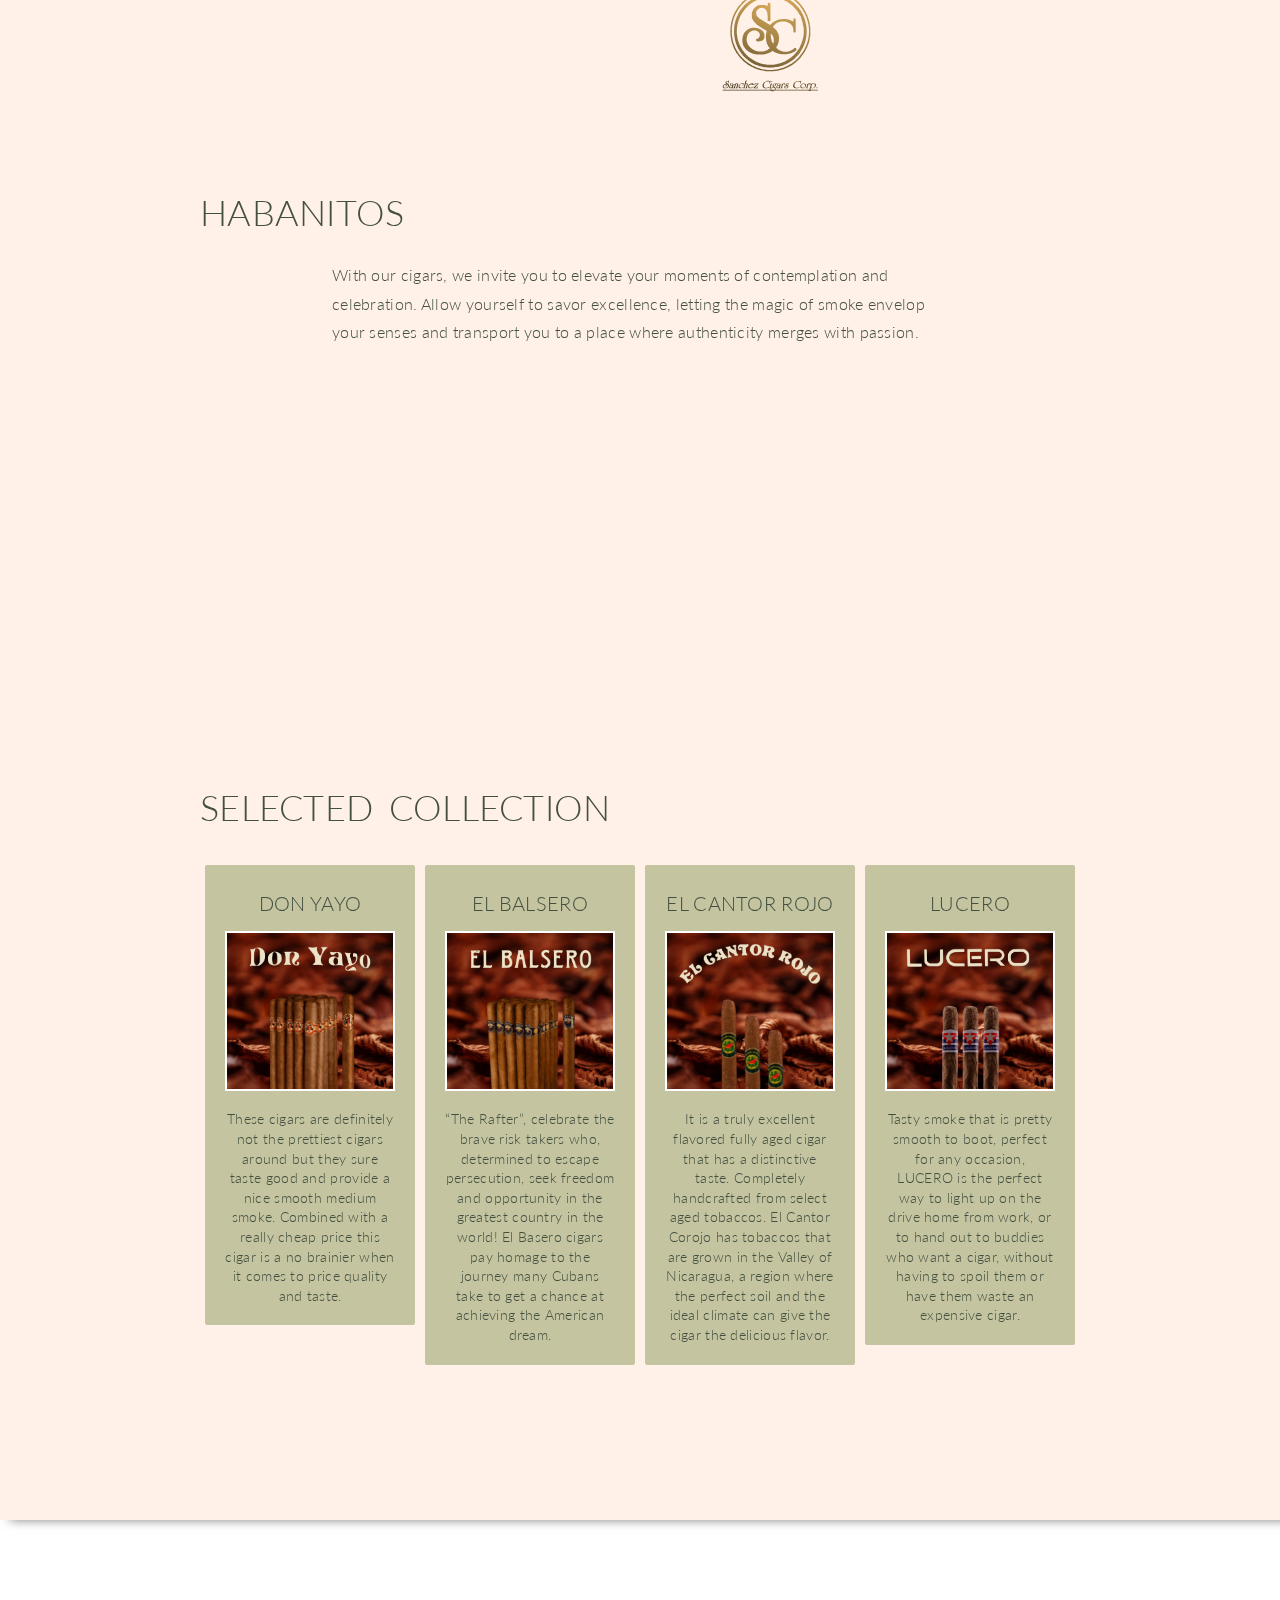
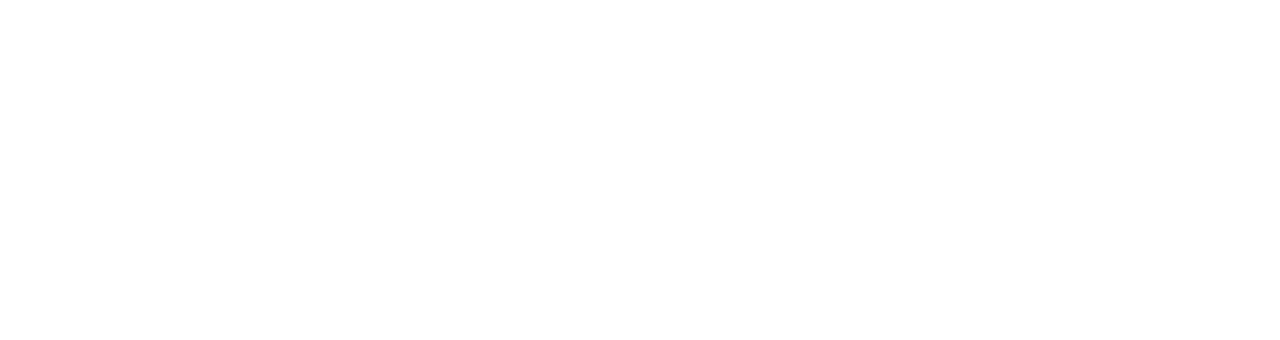
==== aurora.html @ fad54c17 "Add files via upload" ====
<!DOCTYPE html>
<html lang="en">
    <head>
        <meta charset="UTF-8">
        <meta name="viewport" content="width=device-width, initial-scale=1.0">
        
        <link href="https://fonts.googleapis.com/css?family=Lato:200,300,400" rel="stylesheet">
        <link href="https://fonts.googleapis.com/css?family=Rochester" rel="stylesheet">
        <link rel="stylesheet" href="css/style.css">
        <link rel="shortcut icon" type="image/png" href="img/favicon.png">

<script src="https://static.elfsight.com/platform/platform.js" data-use-service-core defer></script>
<div class="elfsight-app-cb1bca59-0f98-4369-8e47-1bbb3153b43e"></div>


        <!-- Google tag (gtag.js) -->
<script async src="https://www.googletagmanager.com/gtag/js?id=G-TRCT5LQER0"></script>
<script>
  window.dataLayer = window.dataLayer || [];
  function gtag(){dataLayer.push(arguments);}
  gtag('js', new Date());

  gtag('config', 'G-TRCT5LQER0');
</script>








<style>

 .svg-image {
    width: 40px;
    height: 40px;
    fill: red; /* Cambiar el color de relleno */
  }

  

.closeButton {
  position: absolute;
  top: 20px;
  right: -20px;
  background-color: #fff;
  border: none;
  padding: 10px 20px;
  cursor: pointer;
}
  
  
  
  
  
  
  
  
  







  .container2.show-popup .product {
    opacity: 0;
    pointer-events: none;
  }

  .container2.show-popup .product__overlay {
    opacity: 1;
    pointer-events: auto;
  }
  
  
    .container2.show-popup {
    display: flex;
    
  }
  
  
  .container2 {
  
  max-width: 1250px;
  border-radius: 6px;
  overflow-x: auto;
  overflow-y: hidden;
  max-height: 960px;
  height: 90vh;
  width: 100%;

  display: none;
  position: fixed;
  top: 50%;
  left: 50%;
  transform: translate(-50%, -50%);
  background: white;
  padding: 20px;
  z-index: 9999;
  transition: opacity 0.3s ease-in-out;
  
  scroll-behavior: smooth;
  background-color: #f6f5f7;
  box-shadow: 0 20px 70px rgba(0, 0, 0, 0.4);
}

.container2.visible {
  display: block;
}










@media (max-width: 980px) {
  .container {
    max-height: none;
    border-radius: 0;
    height: 100%;
  }
}

.nav {
  width: 100px;
  height: 100%;
  background-color: #08090a;
  padding: 28px;
  display: flex;
  flex-direction: column;
  align-items: center;
  justify-content: space-between;
  color: #fff;
  position: relative;
  z-index: 1;
  flex-shrink: 0;
}
@media (max-width: 768px) {
  .nav {
    width: 60px;
  }
}
.nav__text {
  -ms-writing-mode: tb-rl;
      writing-mode: vertical-rl;
  transform: rotate(-180deg);
}
@media (max-width: 800px) {
  .nav__text {
    display: none;
  }
}
.nav__shop {
  width: 24px;
}
.nav__cart {
  position: relative;
  display: flex;
  align-items: center;
  justify-content: center;
  flex-direction: column;
}
.nav__cart span {
  background-color: var(--main-color);
  border: 2px solid #08090a;
  height: 20px;
  display: flex;
  font-weight: 500;
  align-items: center;
  justify-content: center;
  border-radius: 50%;
  font-size: 12px;
  width: 20px;
  color: #fff;
  line-height: 1;
  right: -6px;
  top: -8px;
  position: absolute;
}

.logo {
  color: var(--main-color);
  width: 32px;
}




.cover2 {
  background-image: url("https://cdn.glitch.global/c536c49d-7661-4fd9-81b8-918d12539028/g619.png");
  width: 500px;
  display: flex;
  justify-content: center;
  font-size: 48px;
  color: #fff;
  background-repeat: no-repeat;
  background-size: cover;
  align-items: center;
  background-position: center;
  text-align: center;
  font-weight: 500;
  flex-shrink: 0;
}

@media (max-width: 980px) {
  .cover2 {
    width: 100%;
    max-width: 500px; /* Limit the maximum width of the cover */
  }
}








.product {
  display: flex;
  flex-direction: column;
  align-items: center;
  padding: 36px;
  background-color: #fff;
  width: 310px;
  overflow-y: auto;
  scroll-behavior: smooth;
  transition: 0.6s;
  flex-shrink: 0;
}
.product + .product {
  margin-left: 6px;
}
.product__img {
  width: 100%;
  -o-object-fit: contain;
     object-fit: contain;
  margin: 40px 0;
  max-width: 500px;
  transition: 0.3s;
}
.product__title {
  max-width: 12ch;
  text-align: center;
  font-size: 20px;
  font-weight: 500;
  margin: 20px 0;
  transition: 0.6s;
}
.product__brand {
  font-size: 14px;
  letter-spacing: 1px;
  transition: 0.6s;
}
.product__price {
  margin-bottom: 30px;
  transition: 0.6s;
}
.product__subtitle {
  color: #414041;
  line-height: 1.5em;
  font-size: 14px;
  margin-bottom: 20px;
}
.product__subtitle--expanded {
  display: none;
}
.product__detail {
  margin-top: auto;
  font-weight: 500;
  font-size: 14px;
  letter-spacing: 1px;
}
.product__detail-img {
  display: none;
}
.product__buttons {
  align-items: center;
  display: none;
  min-width: 80%;
  margin-bottom: 36px;
}
@media (max-width: 1010px) {
  .product__buttons {
    flex-direction: column;
    justify-content: center;
  }
}
.product__options {
  display: flex;
  align-items: center;
}
.product__option {
  background-color: transparent;
  border: 1px solid var(--border-color);
  padding: 12px 20px;
  font-size: 14px;
  font-weight: 500;
  letter-spacing: 1px;
  font-family: var(--font);
  margin-right: -1px;
}
@media (max-width: 650px) {
  .product__option {
    padding: 8px 16px;
  }
}
.product__option:first-child {
  border-radius: 4px 0 0 4px;
}
.product__option:last-child {
  border-radius: 0 4px 4px 0;
}
.product__option--active {
  background-color: var(--border-color);
  color: #fff;
  border-color: var(--border-color);
}
.product__option.product__add {
  background-color: var(--main-color);
  color: #fff;
  margin-left: 16px;
  flex-grow: 1;
  border-radius: 4px;
  border-color: var(--main-color);
}
@media (max-width: 1010px) {
  .product__option.product__add {
    margin-left: 0;
    margin-top: 16px;
  }
}

.product--active {
  width: 70%;
  padding-left: 70px;
  padding-right: 70px;
  overflow-y: auto;
  padding-bottom: 0;
}
@media (max-width: 650px) {
  .product--active {
    width: 100%;
    padding-left: 30px;
    padding-right: 30px;
  }
}
.product--active .product__title {
  font-size: 44px;
  max-width: none;
}
@media (max-width: 650px) {
  .product--active .product__title {
    font-size: 28px;
  }
}
.product--active .product__detail {
  display: none;
}
.product--active .product__price {
  font-size: 24px;
}
.product--active .product__brand {
  font-size: 16px;
}
.product--active .product__subtitle {
  display: none;
}
.product--active .product__detail-img {
  display: block;
  margin-top: 20px;
  margin: 20px -70px 0;
  max-width: none;
  width: calc(100% + 140px);
}
@media (max-width: 650px) {
  .product--active .product__detail-img {
    width: calc(100% + 60px);
  }
}
.product--active .product__subtitle--expanded {
  display: block;
  -webkit-animation-name: transform;
          animation-name: transform;
  -webkit-animation-duration: 0.6s;
          animation-duration: 0.6s;
  -webkit-animation-delay: var(--delay);
          animation-delay: var(--delay);
  -webkit-animation-fill-mode: both;
          animation-fill-mode: both;
}
.product--active .product__buttons {
  display: flex;
  -webkit-animation-name: transform;
          animation-name: transform;
  -webkit-animation-duration: 0.6s;
          animation-duration: 0.6s;
  -webkit-animation-delay: var(--delay);
          animation-delay: var(--delay);
  -webkit-animation-fill-mode: both;
          animation-fill-mode: both;
}
.product--active .product__table,
.product--active .product__grid,
.product--active .product__close {
  display: flex;
}

.product__table {
  background-color: #08090a;
  color: #fff;
  margin: 0 -70px;
  padding: 70px 100px;
  width: calc(100% + 140px);
  flex-direction: column;
  display: none;
}
@media (max-width: 650px) {
  .product__table {
    width: calc(100% + 60px);
    padding: 50px 30px;
  }
}
.product__table-title {
  font-weight: 600;
  letter-spacing: 1px;
  font-size: 20px;
  margin-bottom: 30px;
}
.product__table-row {
  display: flex;
  padding-top: 12px;
  margin-top: 12px;
  border-top: 1px solid rgba(255, 255, 255, 0.1);
}
@media (max-width: 650px) {
  .product__table-row {
    flex-direction: column;
  }
}
.product__table-cell {
  line-height: 1.5;
  font-size: 14px;
}
.product__table-cell:first-child {
  flex-shrink: 0;
  font-weight: 500;
  letter-spacing: 1px;
  width: 260px;
  color: rgba(255, 255, 255, 0.7);
}
@media (max-width: 650px) {
  .product__table-cell:first-child {
    width: auto;
    margin-bottom: 2px;
  }
}
.product__table .product__option {
  border-color: #323132;
  border-radius: 4px;
  text-align: center;
  margin-top: 30px;
  background-color: #323132;
}

@-webkit-keyframes transform {
  0% {
    opacity: 0;
    transform: translatey(100px);
  }
  100% {
    opacity: 1;
    transform: none;
  }
}

@keyframes transform {
  0% {
    opacity: 0;
    transform: translatey(100px);
  }
  100% {
    opacity: 1;
    transform: none;
  }
}
.product__grid {
  display: flex;
  margin: 0 -70px;
  width: calc(100% + 140px);
  flex-wrap: wrap;
  display: none;
}
@media (max-width: 650px) {
  .product__grid {
    width: calc(100% + 60px);
  }
}
.product__grid img {
  width: 33.333%;
  max-height: 320px;
  -o-object-fit: cover;
     object-fit: cover;
}
.product__grid img:nth-child(3) ~ img {
  width: 50%;
  max-height: none;
}

.product__close {
  position: sticky;
  display: none;
  z-index: 1;
  top: 0;
  margin-right: -40px;
  width: 36px;
  height: 36px;
  border-radius: 50%;
  margin-left: auto;
  color: transparent;
  flex-shrink: 0;
  overflow: hidden;
  background-image: url("data:image/svg+xml,%3Csvg xmlns='http://www.w3.org/2000/svg' viewBox='0 0 24 24' width='24' height='24' stroke='%23fff' stroke-width='2' fill='%23fff' stroke-linecap='round' stroke-linejoin='round' class='css-i6dzq1'%3E%3Cline x1='18' y1='6' x2='6' y2='18'%3E%3C/line%3E%3Cline x1='6' y1='6' x2='18' y2='18'%3E%3C/line%3E%3C/svg%3E");
  background-position: center;
  background-repeat: no-repeat;
  background-position: center;
  white-space: nowrap;
  border: 0;
  cursor: pointer;
  background-color: rgba(0, 0, 0, 0.5);
}
@media (max-width: 650px) {
  .product__close {
    margin-top: -26px;
    margin-right: 0;
  }
}

.product__overlay {
  width: 80%;
  display: none;
  overflow: hidden;
  height: 40px;
  background-color: red;
  flex-shrink: 0;
}

.container--detail .product:not(.product--active) {
  opacity: 0.3;
}
.container--detail .product:not(.product--active):hover {
  opacity: 0.7;
}

.container:not(.container--detail) .product:hover {
  box-shadow: 0 4px 0 0 var(--main-color) inset;
}

.container:not(.container--detail) .product:hover .product__img {
  transform: scale(1.07);
}






















#openPopup {
  background-color: transparent;
  border: none;
  color: #fff;
  text-decoration: underline;
  cursor: pointer;
}

#popupOverlay {
  position: fixed;
  top: 0;
  left: 0;
  width: 100%;
  height: 100%;
  background-color: rgba(0, 0, 0, 0.8);
  backdrop-filter: blur(10px);
  display: none;
  justify-content: center;
  align-items: center;
  z-index: 9999;
}

#popupContent {
  background-color: #fff;
  padding: 20px;
  border-radius: 10px;
  max-width: 90%;
  max-height: 90%;
  overflow-y: auto;
}

#popupText {
  text-align: justify;
}

#closePopup {
  margin-top: 10px;
}












.trwpwhatsappballon {
font-size: 14px;
border-radius: 12px; 
border: 1px solid #fff;
max-width: 250px;
}

.trwpwhatsapptitle {
background-color: #22c15e; 
color: white; 
padding: 14px; 
border-radius: 12px 12px 0px 0px;
text-align: center;
}

.trwpwhatsappmessage {
padding: 16px 12px;
background-color: white;
}

.trwpwhatsappinput {
background-color: white;
border-radius: 0px 0px 12px 12px;
}

.trwpwhatsappinput input {
width: 206px;
border-radius: 10px;
margin: 1px 1px 0px 10px;
padding:10px;
font-family: "Raleway", Arial, sans-serif;
font-weight: 300;
font-size: 13px;
background-color: #efefef;
border: 1px solid #d4d4d4;
}

.trwpwhatsappbutton {
background-color: #22c15e; 
border-radius: 20px; 
padding: 8px 15px; 
cursor: pointer; 
color: #fff;
max-width: 220px;
margin-top: 10px;
margin-bottom: 10px;
-webkit-touch-callout: none;
-webkit-user-select: none;
-khtml-user-select: none;
-moz-user-select: none;
-ms-user-select: none;
user-select: none;
}

.trwpwhatsappall {
position: fixed; 
z-index: 9999999999999999999; 
bottom: 0; 
right: 10px;
font-family: "Raleway", Arial, sans-serif;
font-weight: 300;
font-size: 15px;
}

.trwpwhatsappsendbutton {
  color: #22c15e;
  cursor:pointer;
}

button {border: none;}
button i {
float: right;
position: absolute;
z-index: 999999999999;
right: 23px;
top: 11;
bottom: 81px;
font-size: 18px !important;
}

.kapat {
position: absolute;
right: 8px;
top: 6px;
font-size: 13px;
border: 1px solid #fff;
border-radius: 99px;
padding: 2px 5px 2px 5px;
color: white;
font-size: 10px;
cursor: pointer;
}



</style>




        
        <title>Sanchez Cigar</title>
    </head>
    
    
    <body>
    

         
    
     
    
 


     
        <section class="content">
            
            
            
             
               
               
           

            <section class="section-about">
           <div class="header__textbox">
                    <h1> <img src="img/logo.svg">
                </div>
            </section>







            <section class="section-new">
                <div>
                    <h2 class="heading-secondary">HABANITOS</h2>
                    <p class="paragraph"> 
                        With our cigars, we invite you to elevate your moments of contemplation and celebration. Allow yourself to savor excellence, letting the magic of smoke envelop your senses and transport you to a place where authenticity merges with passion.
                    </p>
                </div>
                <div class="grid u-margin-top-medium">
                      
                    
                    
                 
                    
                    <div class="col-1-of-4 grid-item">
                        <figure class="grid-figure">
                            <img src="https://cdn.glitch.global/c536c49d-7661-4fd9-81b8-918d12539028/g6884.png" alt="Flutter Sleeve Solid Ruffle Dress">
                              
                              
                            <figcaption class="pricetag" onclick="showPopup2()">TOBACCO - <span class="price">HABANITOS</span></figcaption> 
                        </figure>
                    </div>    
                   
                  
                
                    


                    </div>
                    <div class="grid">
                        
                    </div>
                    
                </div>   
              
            </section>

            
           
            <section class="section-best">
                
            </section>
            
            <section class="section-collections">
                <h2 class="heading-secondary">Selected Collection</h2>
               
                <div class="grid u-margin-top-small">
                    <div class="col-1-of-4 card">
                        <div class="card__wrapper">
                            <h3 class="card__title">DON YAYO</h3>
                            <img src="img/collection/1.png" alt="Spring Collection">
                            <p class="card__description">These cigars are definitely not the prettiest cigars around but they sure taste good and provide a nice smooth medium smoke. Combined with a really cheap price this cigar is a no brainier when it comes to price quality and taste.</p>
                        </div>
                    </div>
                    <div class="col-1-of-4 card">
                        <div class="card__wrapper">
                            <h3 class="card__title">EL BALSERO</h3>
                            <img src="img/collection/2.png" alt="Summer Collection">
                            <p class="card__description">“The Rafter”, celebrate the brave risk takers who, determined to escape persecution, seek freedom and opportunity in the greatest country in the world! El Basero cigars pay homage to the journey many Cubans take to get a chance at achieving the American dream.</p>
                        </div>       
                    </div>    
                    <div class="col-1-of-4 card">
                        <div class="card__wrapper">
                            <h3 class="card__title">EL CANTOR ROJO</h3>
                            <img src="img/collection/3.png" alt="Fall Collection">
                            <p class="card__description">It is a truly excellent flavored fully aged cigar that has a distinctive taste. Completely handcrafted from select aged tobaccos. El Cantor Corojo has tobaccos that are grown in the Valley of Nicaragua, a region where the perfect soil and the ideal climate can give the cigar the delicious flavor.</p>
                        </div>     
                    </div>     
                    <div class="col-1-of-4 card">
                        <div class="card__wrapper">
                            <h3 class="card__title">LUCERO</h3>
                            <img src="img/collection/8.png" alt="Winter Collection">
                            <p class="card__description">Tasty smoke that is pretty smooth to boot, 
perfect for any occasion, LUCERO is the 
perfect way to light up on the drive home 
from work, or to hand out to buddies who 
want a cigar, without having to spoil them 
or have them waste an expensive cigar.</p>
                        </div>  
                    </div>   
                    
                </div>
                        
                
            


                <div class="container2">
  <div class="nav">
    <div class="logo">
      <img class="svg-image" src="https://cdn.glitch.global/c536c49d-7661-4fd9-81b8-918d12539028/logo-sanchez2.svg" alt="Descripción de la imagen">
    </div>
    <div class="nav__text">Sanchez Cigar</div>
    <div class="nav__cart">
      <svg class="nav__shop" xmlns="http://www.w3.org/2000/svg" fill="none" stroke="currentColor" stroke-linecap="round" stroke-linejoin="round" stroke-width="2" viewbox="0 0 24 24">
        <circle cx="9" cy="21" r="1"></circle>
        <circle cx="20" cy="21" r="1"></circle>
        <path d="M1 1h4l2.68 13.39a2 2 0 002 1.61h9.72a2 2 0 002-1.61L23 6H6"></path>
      </svg>
       
    </div>
    
    
    
  </div>
  
 
 <div class="cover2"></div>
  <div class="product" data-index="0">
  <button class="closeButton" onclick="closePopup2()">Close</button>
    <div class="product__new"></div>
    <img class="product__img" src="https://cdn.glitch.global/c536c49d-7661-4fd9-81b8-918d12539028/g3910.png"/>
    <div class="product__brand">HABANITOS</div>
    <div class="product__title">Don Lino</div>
    <div class="product__price">$35,95</div>
    <div class="product__buttons" style="--delay: 0.2s"></div>
    <div class="product__subtitle">
    
    <p>Packaging:Box of 50</p>
<p> </p>
<p>COUNTRY: DOMINICAN REPUBLIC</p>
    <p>BINDER: DOMINICAN REPUBLIC</p>
    <p>FILLER: DOMINICAN REPUBLIC</p>
    <p>STRENGTH: MILD</p>
    <p>COLOR: NATURAL</p>
    <p>LENGTH: 3</p>
    <p>RING SIZE: 22</p>
    
 
    
    <div>
   
    </div>
    
    </div>
  
       <div class="product__detail">
  <a href="https://api.whatsapp.com/send/?phone=%2B17867571595&text=I+am+interested+in+Tobacco+HABANITOS+DON+LINO&type=phone_number&app_absent=0">BUY NOW</a>
</div>
  
  </div>
  

                
                
          <div class="product__overlay">
          
          
          
          
          
          
          </div>   
          
          
          
          
          
    
          
          
              
       

          
                                       
            </section>







   <div id="popupOverlay">
  <div id="popupContent">
    <div id="popupText">
      
       <h2>SANCHEZ CIGARS</h2>
      <p><strong>Terms and conditions</strong></p>
      <p><strong>LEGAL</strong></p>
      <p>SANCHEZ CIGARS ON THIS SITE ARE NOT INTENDED FOR ANYONE UNDER THE AGE OF 21.</p>
      <p>Prices subject to change without notice. Not responsible for typographical errors*. We reserve the right to limit quantities. Special orders for related merchandise can be filled upon request. We reserve the right to reject any order for any reason. No order shall be binding at Sanchez Cigars until we accept it. Items may be purchased from this website using a valid credit card or Paypal for payment. Shipping of items will be by UPS or USPS. Items must be shipped to an address where a person is available to sign for and receive said items. These terms and conditions of sale and the transactions contemplated thereby are governed solely by the laws of the State of Florida, and any and all claims related thereto must be brought and finally resolved solely in the courts of the State of Florida. By placing an order, you agree to all foregoing terms and conditions.</p>
      <p>We comply with all current Florida tobacco laws & taxes. Outside of the state Florida, USA, taxes, tax compliance and/or all custom and duties are the responsibility of the individual customer. We are not responsible for any local laws and/or regulations at P the destination.</p>
      <p>All transactions are FOB Miami, Florida. Please refer to our complete shipping rules.</p>
      <p><strong>SECURITY</strong></p>
      <p>We guarantee that every transaction you make at www.sanchezcigar.com will be 100% safe. Our secure server software (SSL) is the industry standard and among the best software available today for secure commerce transactions. It encrypts all of your personal information, including credit card number, name and address, so that it cannot be read as the information travels over the Internet. All bells and whistles of the cutting edge technology are being employed on this website for your safety. Your information is extremely important to us and we take extra effort to guarantee your transaction's safety and this commitment. We employ independent security services that monitor the website 24/7 and provide alerts for any breach.</p>
      <p><strong>PRIVACY</strong></p>
      <p>The information we collect will be used to notify customers about updates to our web site and periodic specials. We do not share the information with other organizations for any purpose.</p>
      <p><strong>DISCLAIMERS</strong></p>
      <p>We reserve the right to cancel and fully refund the customer in any case of a typographical error or honest mistake that is clearly obvious that occurred on our web site. We will always try our best to accommodate any customer that was offended in such case in an amicable solution but sometimes we simply can't ship in this situation.</p>
      <p>All gift certificates must be mailed back to us in order to be redeemed. You must make a purchase to redeem a gift certificate.</p>
      <p>Brands that are promoted with a gift certificate for every box, the box must contain at least 20 Sanchez cigars. Boxes with 19 cigars or less require a purchase of two boxes.</p>
      <p>On brands with a discounted second box/bundle, the second box/bundle must be of equal or lesser value than the first box/bundle.</p>
      <p>Application of gift certificate credit is subject to the "Gift Certificate Program" restrictions.</p>
      <p>Samplers and free items - While we make every attempt to fill every order according to specified items, we sometimes have an "out of stock" situation. We reserve the right to substitute items with equal or better value items.</p>
      <p>Samplers - In samplers that include Sanchez cigars from different brands we reserve the right to replace a specific cigar with equal or higher value substitute.</p>
      <p>colors, shades, size and other physical features of Sanchez cigars displayed on this web site may look bigger, smaller or otherwise different than the actual Sanchez cigars we sell</p>
      <p><strong>RETURN POLICY</strong></p>
      <p>All returned items must be pre-approved with authorization by email. All returns must be in the original packaging and "new" condition as all merchandise shipped from our warehouse leaves here in perfect condition. All gift items must be included together with the returned items. If the gift item is not included in the return, it's value will be deducted from the credit for the returned item. In the unlikely event that you should doubt the quality of an item, you must notify us within 72 hours of receiving the merchandise to obtain a written return Authorization Number. Merchandise that will be returned or refused without authorization, will be subject to 50% restocking fee or $15 whichever is more. "Collector items", lighters or limited edition items are not returnable. Sanchez Cigar Samplers, Double Stacks, Sanchez Cigar Combos and Triple Deckers are not returnable. Once you have obtained an Authorization Number, you should mark it clearly on the package next to the address label. All returns will be reviewed and subjected to applicable restocking fee and shipping charge as all returns cannot be resold. Buyers remorse is not accepted for any returns. All Sanchez Cigars orders are automatically processed by our secure merchant processor and sent for shipment as soon as possible. During this process, we incur irreversible fees as part of the shipping process, and as such, we are unfortunately unable to cancel orders free of charge. All orders that are cancelled before shipping has occurred, will be assessed a 7% cancellation fee (or a minimum of $10) before any credit is issued. An order will not be considered for cancellation after it has shipped. It will be treated as a return with all applicable fees.</p>
      <p><strong>FRESHNESS GUARANTEE</strong></p>
      <p>We take quality control very seriously. All the Sanchez cigars we ship are shipped either in sealed boxes or, in case of single sticks or 5-packs, in properly sealed bags. Most cigars in our samplers are super-premium Sanchez cigars and we do everything to guarantee freshness upon arrival.</p>
      <p>With that said please let me add that shipping individual Sanchez cigars to the pacific north-west by GROUND service is not recommended, especially in the summer By exposing the Sanchez cigars to the hot conditions in regular postal service or U.P.S. trucks we sacrifice all of the benefits described above.</p>
      <p>We strongly recommend to purchase the Sanchez cigars in the ORIGINAL box that was packed and sealed at the factory, and ship cross country by AIR not by ground.</p>
    </div>
    <button id="closePopup" class="btn btn-full">Accept</button>
  </div>
</div>











      
         
         

        <footer class= "footer">
            <div class="grid">
                <div class="col-1-of-5 footer__help">
                    <div class="heading-tiny">HELP</div>
                    <ul>
                    <li><a href=""></a></li>
                    <li><a href=""></a></li>
                        <li><a href="#">About Us</a></li>
                        <button id="openPopup" style="color: #c9bd68; text-decoration: none;">Terms & Conditions</button>
                    </ul>
                </div>    
                <div class="col-1-of-5 footer__social">
                    <div class="heading-tiny">Our social networks</div>
                    <ul>
                        <li><a href=""></a></li>
                    <li><a href=""></a></li>
                        <li><a href="https://instagram.com/sanchezcigar">Instagram</a></li>
                    </ul>
                </div>
                <div class="col-3-of-5 footer__signup">
                    <p>
                        For more information, please contact us at the following email address: sanchezcigars@gmail.com. We would be delighted to assist you.
                    </p>
                    <a href="https://mail.google.com/mail/?view=cm&fs=1&to=sanchezcigar@gmail.com" class="btn btn-full">E-Mail</a>    
                </div>
            </div>
            <a href ="#"><img src="img/logo.svg" alt="Lavender Boutique logo" class="footer__logo"></a>
            <div class="footer__copyright">
       
            <p><strong>Address</strong></p>
       <p> <a href="https://www.google.com/maps/place/Sanchez+Cigars/@25.6114511,-80.3720166,15z/data=!4m6!3m5!1s0x88d9c37b1a299149:0x4da44f237dc69afc!8m2!3d25.6114511!4d-80.3720166!16s%2Fg%2F11mgr1nf9z?entry=ttu" target="_blank" style="color: #c9bd68; text-decoration: none;">10965 SW 169th Terrace, Miami, FL 33157, Estados Unidos</a></p>

      
      
            
                
                <p>Copyright &copy; 2023 by Sergio G. All rights reserved.</p>
                
            </div>
            
            
            
            
                  <!-- TR-WP.COM -->

<script src="https://code.jquery.com/jquery-3.3.1.slim.min.js"></script>

<div class="trwpwhatsappall">
<div class="trwpwhatsappballon">
 <span id="kapatac" class="kapat">X</span>
  <div class="trwpwhatsapptitle">
     Our WhatsApp support team answers your questions.
  </div>
  <div class="trwpwhatsappmessage">
     Hello how can I help you?
  </div>
  <div class="trwpwhatsappinput">
    <form action="https://api.whatsapp.com/send/?phone=%2B&text=" method="get" target="_blank">
      <input type="text" name="phone" value="17867571595" hidden>
    	<input type="text" name="text" placeholder="Write us for more information." autocomplete="off">
      <button class="trwpwhatsappsendbutton" type="submit">
      <i class="fa fa-paper-plane-o"></i>
      </button>
    </form>
  </div>
</div>


<div id="ackapa" class="trwpwhatsappbutton">
<i class="fa fa-whatsapp"></i> <span>WhasApp Desk</span>
</div>
            
            
            
        </footer>




<script>
// TR-WP.COM

$(document).ready(function() {
$("#ackapa").click(function() {
$(".trwpwhatsappballon").toggle(1000);
});
$("#kapatac").click(function() {
$(".trwpwhatsappballon").toggle(1000);
});
});
</script>





<script>

const openPopupButton = document.getElementById('openPopup');
const closePopupButton = document.getElementById('closePopup');
const popupOverlay = document.getElementById('popupOverlay');

openPopupButton.addEventListener('click', function() {
  popupOverlay.style.display = 'flex';
});

closePopupButton.addEventListener('click', function() {
  popupOverlay.style.display = 'none';
});

</script>






  <script>

  
    function showPopup2() {
      // Obtener el contenedor del pop-up
      var container = document.querySelector('.container2');

      // Establecer la propiedad 'display' en 'flex'
      container.style.display = 'flex';
    }

    function hidePopup() {
      // Obtener el contenedor del pop-up
      var container = document.querySelector('.container2');

      // Establecer la propiedad 'display' en 'none'
      container.style.display = 'none';
    }
    
    
    
    function closePopup2() {
  var container2 = document.querySelector(".container2");
  container2.style.display = "none";
}



  
  </script>








    
    
    
    
    
    
    

    
    
    
    
    
     
    
    
    
    
    
<script>
var buttons = document.querySelectorAll(".toggle-button");
var modal = document.querySelector("#modal");

[].forEach.call(buttons, function (button) {
  button.addEventListener("click", function () {
    modal.classList.toggle("off");
  });
});

</script>



        
        <script src="https://ajax.googleapis.com/ajax/libs/jquery/3.3.1/jquery.min.js"></script>
        <script type="text/javascript" src="js/main.js"></script>
        <!-- partial -->
  <script  src="./script.js"></script>
  
    </body>
    
</html>
---- css/style.css ----
/*
0-480px: Small Phones 
480 - 600px: Phone

600 - 900px: Tablet portrait
602 - 730px: Samsung Note 10
900 - 1200px: Tablet landscape
[1200 - 1800] is where our normal styles apply
1800px + : Big desktop

1em = 16px
*/

/*
COLORS:
Light purple: #b6afec   
Medium purple: #8982db
Dark purple: #4d40b2
Green: #d2e188
Cream: #fff8de
*/

.ac-overlay {
  box-sizing: border-box;
  height: 100%;
  width: 100%;
  position: fixed;
  top: 0;
  right: 0;
  bottom: 0;
  left: 0;
  background: rgba(0, 0, 0, 1);
  z-index: 99998;
  opacity: 0;
  cursor: wait;
}

.ac-container {
  box-sizing: border-box;
  font-family: 'Bree Serif', serif;
  width: 360px;
  position: fixed;
  padding: 20px 20px 30px 20px;
  background: rgba(148, 106, 62, 1);
  z-index: 99999;
  opacity: 0;
  text-align: center;
  border-radius: 4px;
  box-shadow: 0px 0px 5px #000;
  font-weight: normal;
}

.ac-container h2 {
  box-sizing: border-box;
  margin: 0 0 14px 0;
  font-size: 26px;
  color: black;
  border-bottom: 1px solid #ccc;
  padding-bottom: 11px;
}

.ac-container h3 {
  box-sizing: border-box;
  color: yellow;
  margin-bottom: 5px;
  margin-top: 15px;
  font-size: 26px;
}

.ac-container p {
  box-sizing: border-box;
  margin: 0 0 20px 0;
  font-size: 14px;
  color: black;
  line-height: 20px;
}

.ac-container p strong {
  color: yellow;
}

.ac-container select,
.ac-container input {
  box-sizing: border-box;
  color: #555;
  padding: 5px 10px;
  font-size: 12px;
  line-height: 1.5;
  border-radius: 3px;
  margin-right: 5px;
  border: 1px solid #ccc;
}

.ac-container input.day {
  box-sizing: border-box;
  width: 45px;
  height: 28px;
}

.ac-container input.year {
  box-sizing: border-box;
  width: 70px;
  height: 28px;
}

.ac-container select {
  box-sizing: border-box;
  height: 28px;
  padding-left: 4px;
}

.ac-container button {
  box-sizing: border-box;
  display: inline-block;
  margin-bottom: 0;
  font-weight: bold;
  text-align: center;
  white-space: nowrap;
  vertical-align: middle;
  -ms-touch-action: manipulation;
  touch-action: manipulation;
  cursor: pointer;
  -webkit-user-select: none;
  -moz-user-select: none;
  -ms-user-select: none;
  user-select: none;
  background-image: none;
  border: 1px solid transparent;
  border-radius: 4px;
  padding: 4px 10px 4px 10px;
  font-size: 12px;
  line-height: 1.5;
  width: 84px;
  background: #b83f3b;
  color: #fff;
  text-shadow: 1px 1px 0 #84A51D;
}

.ac-container button:hover {
  box-sizing: border-box;
  background: #fb534e;
}

.ac-container .errors {
  box-sizing: border-box;
  margin: 0 0 20px 0;
  font-size: 12px;
  line-height: 18px;
  color: #FF1F1F;
}

.ac-container .errors ul,
.ac-container .errors li {
  box-sizing: border-box;
  padding: 0 0 3px 0;
  margin: 0 0 0 0;
  list-style: none;
}

.ac-container .errors li span {
  box-sizing: border-box;
  font-size: 9px;
  background: #ebebeb;
  border: 1px solid #ccc;
  width: 14px;
  height: 14px;
  border-radius: 100%;
  position: absolute;
  top: 7px;
  right: -5px;
  line-height: 14px;
  color: #666;
  text-align: center;
  font-weight: bold;
  -webkit-transition: all 0.4s ease;
  -o-transition: all 0.4s ease;
  transition: all 0.4s ease;
}

.ac-container .errors li:hover span {
  box-sizing: border-box;
  background: #b83f3b;
  color: #fff;
}

.ac-container .errors li:hover span:before {
  box-sizing: border-box;
  content: '';
  position: absolute;
  width: 6px;
  height: 2px;
  background: #b83f3b;
  top: 6px;
  left: 4px;
}

/* Estilos para la resolución de 602px a 730px */
@media only screen and (min-width: 602px) and (max-width: 730px) {
  .ac-container {
    width: 90%;
  }
}






.ac-container .fields {
  box-sizing: border-box;
  clear: both;
  margin: 10px 0 10px 0;
}

@media (max-width: 500px) {
  .ac-container {
    box-sizing: border-box;
    width: auto;
    margin-right: 20px;
    margin-left: 1px;
  }
  .ac-container select,
  .ac-container input.day,
  .ac-container input.year {
    box-sizing: border-box;
    display: block;
    margin-bottom: 10px;
    margin-right: 0;
    width: 100%;
  }
  .ac-container button {
    box-sizing: border-box;
    display: block;
    width: 100%;
  }
}








@-webkit-keyframes drop {
  0% {
    -webkit-transform: translate(0, -100%);
            transform: translate(0, -100%); }
  100% {
    -webkit-transform: translate(0, 0);
            transform: translate(0, 0); } }
@keyframes drop {
  0% {
    -webkit-transform: translate(0, -100%);
            transform: translate(0, -100%); }
  100% {
    -webkit-transform: translate(0, 0);
            transform: translate(0, 0); } }

@-webkit-keyframes flyX {
  0% {
    -webkit-transform: translate(0, 0);
            transform: translate(0, 0); }
  25% {
    -webkit-transform: translate(24vw, 0);
            transform: translate(24vw, 0); }
  30% {
    -webkit-transform: translate(22vw, 0);
            transform: translate(22vw, 0); }
  60% {
    -webkit-transform: translate(40vw, 0);
            transform: translate(40vw, 0); }
  100% {
    -webkit-transform: translate(80vw, 0);
            transform: translate(80vw, 0); } }

@keyframes flyX {
  0% {
    -webkit-transform: translate(0, 0);
            transform: translate(0, 0); }
  25% {
    -webkit-transform: translate(24vw, 0);
            transform: translate(24vw, 0); }
  30% {
    -webkit-transform: translate(22vw, 0);
            transform: translate(22vw, 0); }
  60% {
    -webkit-transform: translate(40vw, 0);
            transform: translate(40vw, 0); }
  100% {
    -webkit-transform: translate(80vw, 0);
            transform: translate(80vw, 0); } }

@-webkit-keyframes flyY {
  0% {
    -webkit-transform: translate(0, 45vh);
            transform: translate(0, 45vh); }
  10% {
    -webkit-transform: translate(0, 40vh);
            transform: translate(0, 40vh); }
  25% {
    -webkit-transform: translate(0, 50vh);
            transform: translate(0, 50vh); }
  35% {
    -webkit-transform: translate(0, 60vh);
            transform: translate(0, 60vh); }
  65% {
    -webkit-transform: translate(0, 80vh);
            transform: translate(0, 80vh); }
  100% {
    -webkit-transform: translate(0, 100vh);
            transform: translate(0, 100vh); } }

@keyframes flyY {
  0% {
    -webkit-transform: translate(0, 45vh);
            transform: translate(0, 45vh); }
  10% {
    -webkit-transform: translate(0, 40vh);
            transform: translate(0, 40vh); }
  25% {
    -webkit-transform: translate(0, 50vh);
            transform: translate(0, 50vh); }
  35% {
    -webkit-transform: translate(0, 60vh);
            transform: translate(0, 60vh); }
  65% {
    -webkit-transform: translate(0, 80vh);
            transform: translate(0, 80vh); }
  100% {
    -webkit-transform: translate(0, 100vh);
            transform: translate(0, 100vh); } }

@-webkit-keyframes flyX2 {
  0% {
    -webkit-transform: translate(0, 0);
            transform: translate(0, 0); }
  30% {
    -webkit-transform: translate(32vw, 0);
            transform: translate(32vw, 0); }
  100% {
    -webkit-transform: translate(90vw, 0);
            transform: translate(90vw, 0); } }

@keyframes flyX2 {
  0% {
    -webkit-transform: translate(0, 0);
            transform: translate(0, 0); }
  30% {
    -webkit-transform: translate(32vw, 0);
            transform: translate(32vw, 0); }
  100% {
    -webkit-transform: translate(90vw, 0);
            transform: translate(90vw, 0); } }

@-webkit-keyframes flyY2 {
  0% {
    -webkit-transform: translate(0, 60vh);
            transform: translate(0, 60vh); }
  70% {
    -webkit-transform: translate(0, 80vh);
            transform: translate(0, 80vh); }
  100% {
    -webkit-transform: translate(0, 100vh);
            transform: translate(0, 100vh); } }

@keyframes flyY2 {
  0% {
    -webkit-transform: translate(0, 60vh);
            transform: translate(0, 60vh); }
  70% {
    -webkit-transform: translate(0, 80vh);
            transform: translate(0, 80vh); }
  100% {
    -webkit-transform: translate(0, 100vh);
            transform: translate(0, 100vh); } }

* {
  margin: 0;
  padding: 0; }

*,
*::before,
*::after {
  -webkit-box-sizing: inherit;
          box-sizing: inherit; }

*:focus {
  outline: 0 !important; }

html {
  -webkit-box-sizing: border-box;
          box-sizing: border-box;
  font-size: 62.5%; }
  @media only screen and (max-width: 75em) {
    html {
      font-size: 56.25%; } }
  @media only screen and (max-width: 56.25em) {
    html {
      font-size: 50%; } }
  @media only screen and (min-width: 112.5em) {
    html {
      font-size: 75%; } }

::-moz-selection {
  background-color: #e7e0c4; }

::selection {
  background-color: #e7e0c4; }

body {
  font-family: "Lato", sans-serif;
  font-weight: 300;
  font-size: 1.6rem;
  letter-spacing: 0.03rem;
  line-height: 1.8;
  color: #44503f;
  background-color: #fff;
  padding: 0;
  text-rendering: optimizeLegibility; }

.heading-primary {
  font-size: 5.6rem;
  font-family: 'Rochester', cursive;
  color: #44503f;
  font-weight: 300;
  text-transform: none;
  line-height: 1.6; }

.heading-secondary {
  color: #44503f;
  text-transform: uppercase;
  font-size: 3.6rem;
  font-weight: 300;
  word-spacing: 0.5rem;
  margin-bottom: 1.6rem; }

.heading-tertiary {
  font-size: 3rem;
  font-weight: 400;
  text-transform: uppercase;
  line-height: 1.5;
  margin-bottom: 1.6rem; }

.heading-bold {
  font-weight: 400; }

.heading-tiny {
  font-size: 1.8rem;
  margin-bottom: 0.5rem;
  font-weight: 400; }

.paragraph {
  margin: 0 auto;
  width: 70%; }
  .paragraph:not(:last-child) {
    margin-bottom: 2rem; }
  @media only screen and (max-width: 56.25em) {
    .paragraph {
      width: 90%; } }
  @media only screen and (max-width: 37.5em) {
    .paragraph {
      width: 100%; } }

.pricetag {
  font-size: 1.4rem;
  line-height: 1.4;
  color: #fff; }

.price {
  font-size: 1.6rem;
  font-weight: 500; }

.card__title {
  font-size: 2rem;
  font-weight: 300;
  text-transform: uppercase; }

.card__description {
  font-size: 1.4rem;
  line-height: 1.4; }

.u-center-text {
  text-align: center !important; }

.u-center {
  margin-right: auto !important;
  margin-left: auto !important;
  display: block !important; }

.u-margin-bottom-small {
  margin-bottom: 2rem !important; }

.u-margin-bottom-medium {
  margin-bottom: 4rem !important; }

.u-margin-bottom-big {
  margin-bottom: 8rem !important; }

.u-margin-top-small {
  margin-top: 2rem !important; }

.u-margin-top-medium {
  margin-top: 4rem !important; }

.u-margin-top-big {
  margin-top: 8rem !important; }

.u-margin-top-huge {
  margin-top: 10rem !important; }

.btn,
.btn:link,
.btn:visited,
input[type=submit] {
  display: inline-block;
  padding: 1rem 1.6rem;
  font-weight: 300;
  text-decoration: none;
  border-radius: 3px;
  -webkit-transition: background-color 0.2s, border 0.2s, color 0.2s;
  transition: background-color 0.2s, border 0.2s, color 0.2s; }

.btn-full,
.btn-full:link,
.btn-full:visited,
input[type=submit] {
  background-color: #44503f;
  border: 1px solid #44503f;
  color: #fff; }

.btn:hover,
.btn:active,
input[type=submit]:hover,
input[type=submit]:active {
  background-color: #44503f; }

.btn-full:hover,
.btn-full:active {
  border: 1px solid rgba(187, 183, 223, 0.5); }

.btn-outline,
.btn-outline:link,
.btn-outline:visited {
  border: 1px solid #44503f;
  color: #44503f; }

.btn-outline:hover,
.btn-outline:active {
  color: #fff;
  border: 1px solid #44503f; }

.card {
  position: relative;
  -webkit-transition: -webkit-transform 0.3s ease-in-out;
  transition: -webkit-transform 0.3s ease-in-out;
  transition: transform 0.3s ease-in-out;
  transition: transform 0.3s ease-in-out, -webkit-transform 0.3s ease-in-out; }
  @media only screen and (max-width: 37.5em) {
    .card:not(:last-child) {
      margin-bottom: 2.5rem; } }
  .card__wrapper {
    margin: 0.5rem;
    position: relative;
    border-radius: 2px;
    padding: 2rem;
    background-color: #c4c4a1;
    color: #44503f;
    text-align: center; }
  .card__description {
    min-height: 5rem; }
  .card img {
    height: 16rem;
    margin: 1rem auto;
    -o-object-fit: cover;
       object-fit: cover;
    -o-object-position: top;
       object-position: top;
    border: solid 2px #fff;
    -webkit-transition: -webkit-transform 1s ease-out;
    transition: -webkit-transform 1s ease-out;
    transition: transform 1s ease-out;
    transition: transform 1s ease-out, -webkit-transform 1s ease-out; }
    @media only screen and (max-width: 37.5em) {
      .card img {
        min-height: 35vh; } }
  .card:hover {
    -webkit-transform: translateY(-2rem);
            transform: translateY(-2rem); }
    @media only screen and (max-width: 56.25em) {
      .card:hover {
        -webkit-transform: translateY(-1rem) rotate(-2deg);
                transform: translateY(-1rem) rotate(-2deg); } }

@media only screen and (max-width: 37.5em) {
  .grid-item:not(:last-child) {
    margin-bottom: 2.5rem; } }

.grid-figure {
  position: relative;
  opacity: 0;
  -webkit-transition: all 0.5s ease-in-out;
  transition: all 0.5s ease-in-out;
  overflow: hidden;
  cursor: pointer;
  margin: 0.5rem; }
  .grid-figure figcaption {
    position: absolute;
    bottom: 2rem;
    left: 0;
    max-width: 90%;
    padding: 1rem;
    background: rgba(68, 80, 63, 0.8);
    -webkit-transform: translateX(-120%);
            transform: translateX(-120%);
    -webkit-transition: all 0.4s ease-in-out;
    transition: all 0.4s ease-in-out; }
    @media only screen and (max-width: 37.5em) {
      .grid-figure figcaption {
        -webkit-transform: translateX(0);
                transform: translateX(0);
        position: relative;
        bottom: -100%;
        max-width: 100%;
        text-align: center;
        font-size: 100%; } }
  .grid-figure img {
    width: 100%;
    display: block;
    -webkit-transition: all 0.4s ease-in-out;
    transition: all 0.4s ease-in-out; }
  .grid-figure:hover figcaption {
    -webkit-transform: translateX(0);
            transform: translateX(0); }
  .grid-figure:hover img {
    -webkit-transform: scale(1.1);
            transform: scale(1.1); }
    @media only screen and (max-width: 56.25em) {
      .grid-figure:hover img {
        -webkit-transform: none;
                transform: none; } }

.showing {
  opacity: 1;
  -webkit-transform: translateX(0);
          transform: translateX(0); }

.scope {
  position: relative;
  width: 55rem;
  height: 55rem;
  border-radius: 50%;
  margin: 0 auto;
  background-image: url(../img/collection/0.jpg);
  background-size: contain;
  background-position: center top;
  background-attachment: fixed;
  background-repeat: no-repeat;
  background-color: #ededed; }
  .scope::after {
    content: "";
    display: table;
    clear: both; }
  @media only screen and (max-width: 37.5em) {
    .scope {
      width: 80vw;
      height: 80vw;
      background-size: cover; } }
  .scope__overlay {
    content: "";
    width: 55rem;
    height: 55rem;
    border-radius: 50%;
    background: radial-gradient(rgba(68, 80, 63, 0.6), rgba(68, 80, 63, 0.4));
    position: absolute;
    top: 0;
    left: 0;
    opacity: 0;
    visibility: hidden;
    -webkit-transition: all 0.8s ease;
    transition: all 0.8s ease; }
    @media only screen and (max-width: 37.5em) {
      .scope__overlay {
        width: 80vw;
        height: 80vw;
        background-size: cover; } }
  .scope:hover .scope__overlay {
    opacity: 1;
    visibility: visible; }
  .scope:hover .scope__label {
    visibility: visible;
    opacity: 1;
    -webkit-transition: 0.6s ease;
    transition: 0.6s ease; }
  .scope__label {
    position: absolute;
    left: 50%;
    top: 60%;
    -webkit-transform: translate(-50%, -50%);
            transform: translate(-50%, -50%);
    text-align: center;
    color: #fff;
    width: 90%;
    visibility: hidden;
    opacity: 0;
    -webkit-transition: 0.2s ease-in;
    transition: 0.2s ease-in;
    -webkit-backface-visibility: hidden;
            backface-visibility: hidden; }
    @media only screen and (max-width: 37.5em) {
      .scope__label {
        top: 50%; } }
  .scope__text-2 {
    margin: 1rem 25%; }
    @media only screen and (max-width: 37.5em) {
      .scope__text-2 {
        margin: 1rem 15%; } }

.grid {
  max-width: 120rem;
  width: 100%;
  margin: 0 auto; }
  .grid::after {
    content: "";
    display: table;
    clear: both; }
  .grid div[class*="col-"] {
    float: left; }
    .grid div[class*="col-"] img {
      width: 100%; }
  .grid .col-1-of-4 {
    width: calc(100%/4); }
    @media only screen and (max-width: 75em) {
      .grid .col-1-of-4 {
        width: calc(100%/3) !important; } }
    @media only screen and (max-width: 56.25em) {
      .grid .col-1-of-4 {
        width: calc(100%/2) !important; } }
    @media only screen and (max-width: 37.5em) {
      .grid .col-1-of-4 {
        width: 100% !important; } }
  .grid .col-1-of-5 {
    width: calc(100% / 5); }
    @media only screen and (max-width: 56.25em) {
      .grid .col-1-of-5 {
        width: calc(100%/4) !important; } }
    @media only screen and (max-width: 37.5em) {
      .grid .col-1-of-5 {
        width: calc(100%/3) !important; } }
  .grid .col-3-of-5 {
    width: calc(3 * (100% / 5)); }
    @media only screen and (max-width: 56.25em) {
      .grid .col-3-of-5 {
        width: calc(100%/2) !important; } }
    @media only screen and (max-width: 37.5em) {
      .grid .col-3-of-5 {
        width: calc(100%/3) !important; } }

.header {
  position: relative;
  height: 95vh;
  overflow: hidden; }
  @media only screen and (max-width: 37.5em) {
    .header {
      height: 100vh; } }
  .header__shade {
    opacity: 0.08;
    width: 100vw;
    height: 100vh;
    background: url(../img/shade.svg);
    background-size: cover;
    background-position: top-right;
    background-repeat: no-repeat; }
  .header__flower {
    width: 1.2rem;
    opacity: 0.9;
    position: absolute;
    left: -1rem;
    top: 5%;
    -webkit-animation: flyX 20s ease-in infinite;
            animation: flyX 20s ease-in infinite; }
    @media only screen and (max-width: 37.5em) {
      .header__flower {
        -webkit-animation: flyX2 20s ease-in infinite;
                animation: flyX2 20s ease-in infinite; } }
    .header__flower-svg {
      -webkit-animation: flyY 20s ease-out infinite;
              animation: flyY 20s ease-out infinite; }
      @media only screen and (max-width: 37.5em) {
        .header__flower-svg {
          -webkit-animation: flyY2 20s ease-out infinite;
                  animation: flyY2 20s ease-out infinite; } }
  .header__middle-2 {
    -webkit-backface-visibility: hidden;
    backface-visibility: hidden;
    -webkit-transform: translateZ(0) scale(1, 1);
    transform: translateZ(0); }
  .header__textbox {
    text-align: center;
    position: absolute;
    width: -webkit-fit-content;
    width: -moz-fit-content;
    width: fit-content;
    top: 48%;
    left: 60%;
    -webkit-transform: translate(-50%, -50%) translateZ(0);
            transform: translate(-50%, -50%) translateZ(0); }
    @media only screen and (max-width: 37.5em) {
      .header__textbox {
        top: 35%;
        left: 50%; } }
    .header__textbox-content {
      color: #44503f; }
  .header__display {
    width: 18rem;
    position: absolute;
    bottom: 0rem;
    left: 22%; }
    @media only screen and (max-width: 75em) {
      .header__display {
        left: 15%; } }
    @media only screen and (max-width: 56.25em) {
      .header__display {
        left: 10%; } }
    @media only screen and (max-width: 37.5em) {
      .header__display {
        height: 55vh;
        width: auto;
        left: 55%; } }
  .header__back {
    position: absolute;
    bottom: -5rem;
    background-repeat: repeat-x;
    width: 100%;
    height: 100%;
    background-size: 90rem;
    background-image: url(../img/back-lavender.png);
    background-position: 0% 100%; }
    @media only screen and (max-width: 37.5em) {
      .header__back {
        background-size: 70rem;
        bottom: 0rem; } }
  .header__fore {
    position: absolute;
    bottom: -17rem;
    height: 100%;
    width: 100%;
    background-size: 90rem;
    background-repeat: repeat-x;
    background-image: url(../img/fore-lavender.png);
    image-rendering: crisp-edges;
    image-rendering: -moz-crisp-edges;
    /* Firefox */
    image-rendering: -o-crisp-edges;
    /* Opera */
    image-rendering: -webkit-optimize-contrast;
    /* Webkit (non-standard naming)*/
    -ms-interpolation-mode: nearest-neighbor;
    /* IE (non-standard property) */
    background-position: 0% 100%; }
    @media only screen and (max-width: 37.5em) {
      .header__fore {
        background-size: 70rem;
        bottom: -10rem; } }




.footer {
  position: fixed;
  bottom: 0;
  width: 100%;
  z-index: -1;
  padding: 4rem;
  padding-top: 10rem;
  background-color: #2C1A0F;
  color: #6c5e43;
  font-size: 1.4rem;
  font-weight: 400; }
  @media only screen and (max-width: 37.5em) {
    .footer {
      padding: 6rem 3rem; } }
  .footer__help, .footer__social {
    padding: 1rem 4rem; }
    @media only screen and (max-width: 75em) {
      .footer__help, .footer__social {
        padding: 1rem 2rem; } }
    @media only screen and (max-width: 56.25em) {
      .footer__help, .footer__social {
        padding: 1rem 1rem; } }
    @media only screen and (max-width: 37.5em) {
      .footer__help, .footer__social {
        padding: 1rem 0rem; } }
    .footer__help ul, .footer__social ul {
      list-style: none; }
      .footer__help ul a, .footer__social ul a {
        text-decoration: none;
        color: #c9bd68;
        font-weight: 300; }
        .footer__help ul a:hover, .footer__social ul a:hover {
          color: #44503f; }
  .footer__signup {
    text-align: center;
    padding-top: 1rem; }
    .footer__signup .btn {
      margin: 1.5rem auto; }
    .footer__signup p {
      width: 60%;
      margin: 0 auto; }
      @media only screen and (max-width: 56.25em) {
        .footer__signup p {
          width: 100% !important; } }
  .footer__logo {
    height: 5rem;
    opacity: 0.6;
    margin: 1rem auto;
    display: block; }
  .footer__copyright {
    text-align: center;
    font-weight: 300;
    font-size: 1.3rem;
    padding-top: 2rem; }
  .footer__portfolio-link {
    padding-top: 2rem;
    font-size: 1.6rem;
    text-transform: uppercase; }

.content {
  position: relative;
  margin-bottom: 42rem;
  background-color: #fff1e7;
  overflow: hidden;
  -webkit-box-shadow: 1rem 0 1rem rgba(0, 0, 0, 0.5);
          box-shadow: 1rem 0 1rem rgba(0, 0, 0, 0.5); }
  @media only screen and (max-width: 37.5em) {
    .content {
      margin-bottom: 50rem; } }

.section-about,
.section-new,
.section-best,
.section-collections {
  position: relative;
  padding: 8rem 20rem;
}

@media only screen and (max-width: 75em) {
  .section-about,
  .section-new,
  .section-best,
  .section-collections {
    padding: 8rem 15rem;
  }
}

@media only screen and (max-width: 56.25em) {
  .section-about,
  .section-new,
  .section-best,
  .section-collections {
    padding: 8rem 10rem;
  }
}

@media only screen and (max-width: 37.5em) {
  .section-about,
  .section-new,
  .section-best,
  .section-collections {
    padding: 6rem 4rem;
  }
}

@media only screen and (max-width: 202px) {
  .section-about,
  .section-new,
  .section-best,
  .section-collections {
    padding: 4rem 2rem;
  }
}

.section-about {
  padding-bottom: 2rem;
}

.section-about__heading h2 {
  display: inline-block;
  position: absolute;
  top: 0;
  left: 0;
}

.section-about .btn {
  z-index: 1;
}

.decor-left {
  width: 9vw;
  position: absolute;
  bottom: -10rem;
  left: -3.5rem;
  transform-origin: 10% 90%;
  transition: all 0.5s ease-out;
}

@media only screen and (max-width: 75em) {
  .decor-left {
    bottom: -15rem;
  }
}

.decor-right {
  width: 9vw;
  position: absolute;
  bottom: -30rem;
  right: -2rem;
  transform-origin: 80% 90%;
}

@media only screen and (max-width: 75em) {
  .decor-right {
    bottom: -15rem;
  }
}

.section-collections {
  padding-bottom: 15rem;
}
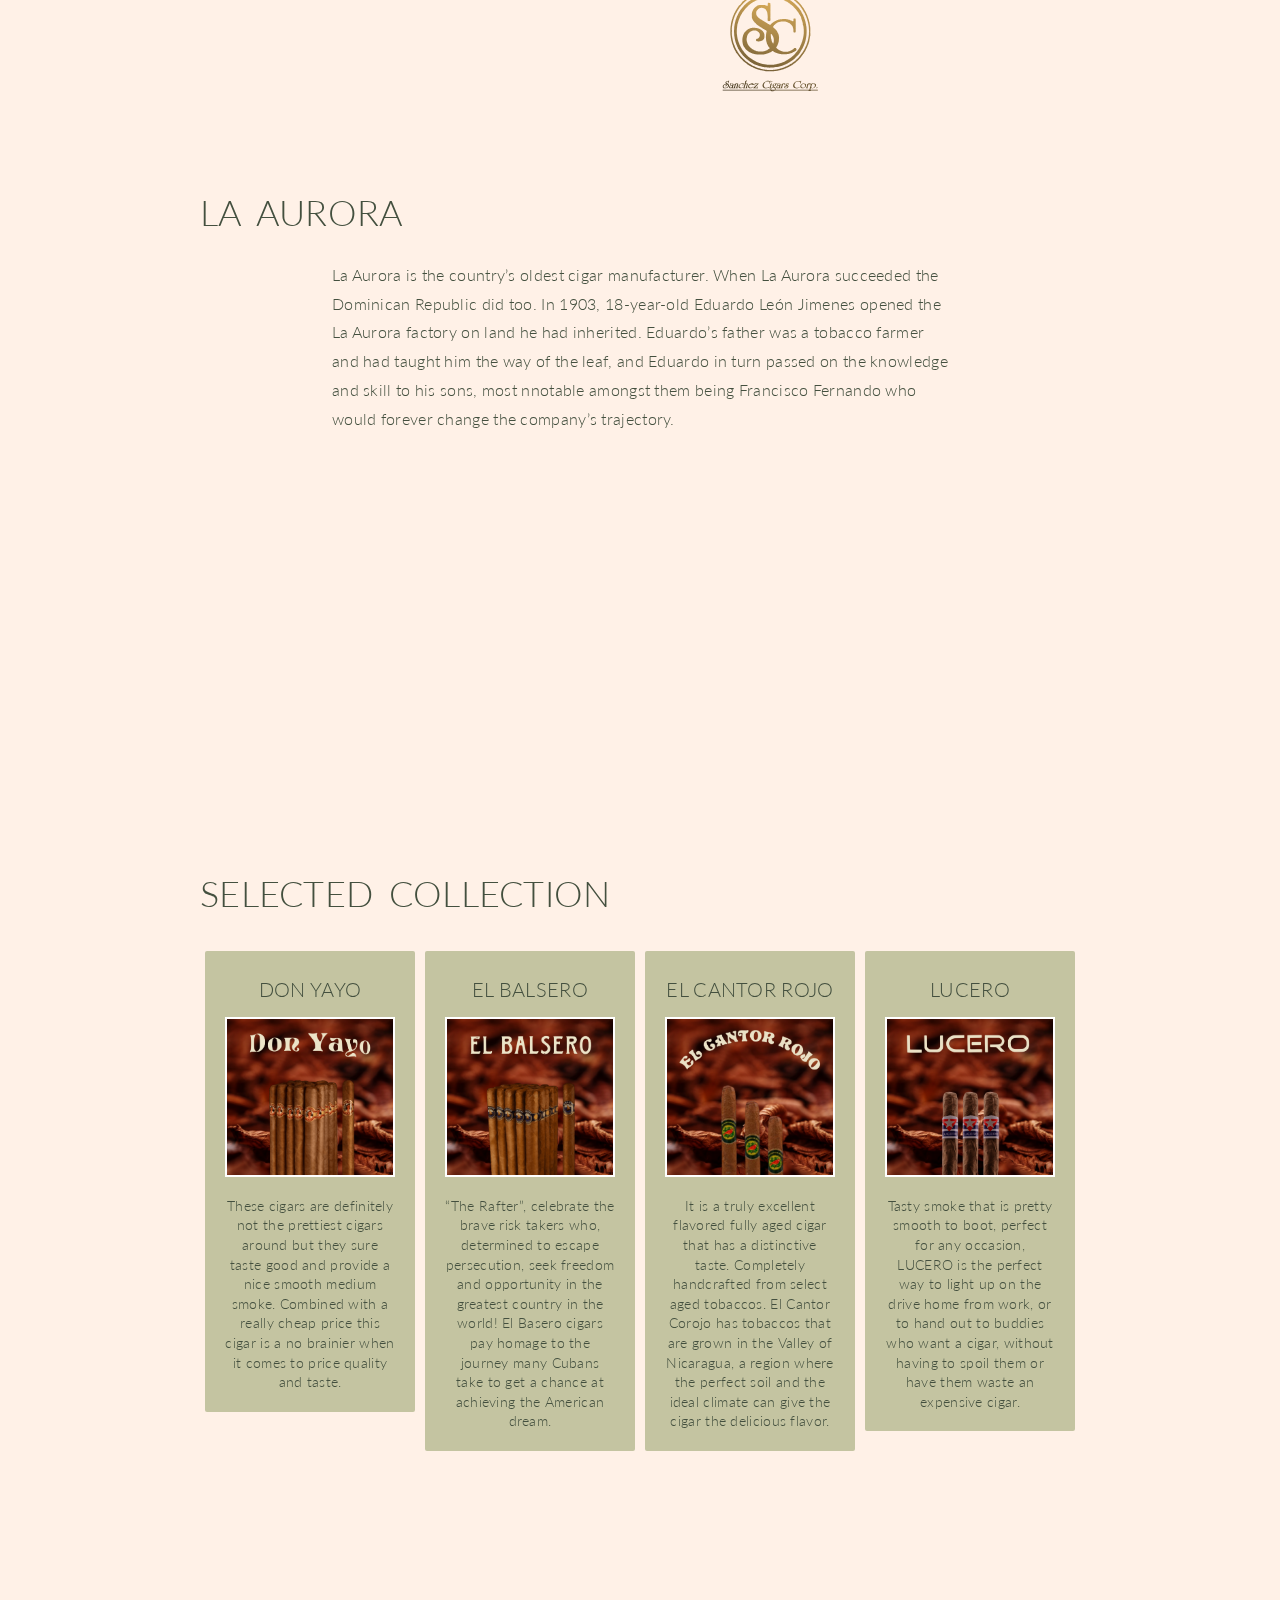
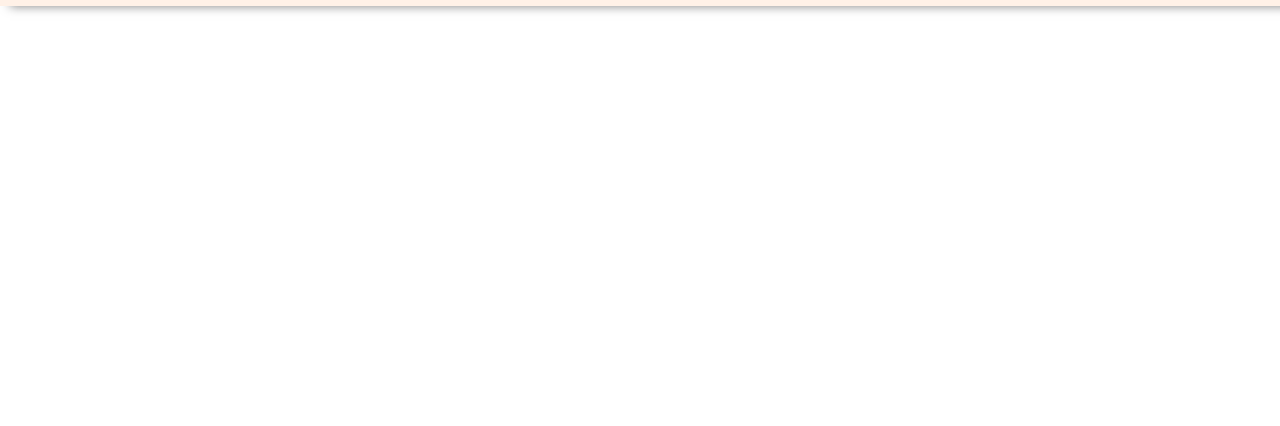
==== commit 635da46e: "Add files via upload" ====
--- a/aurora.html
+++ b/aurora.html
@@ -194,7 +194,7 @@
 
 
 .cover2 {
-  background-image: url("https://cdn.glitch.global/c536c49d-7661-4fd9-81b8-918d12539028/g619.png");
+  background-image: url("https://cdn.glitch.global/c536c49d-7661-4fd9-81b8-918d12539028/g64s81.png");
   width: 500px;
   display: flex;
   justify-content: center;
@@ -777,9 +777,10 @@
 
             <section class="section-new">
                 <div>
-                    <h2 class="heading-secondary">HABANITOS</h2>
+                    <h2 class="heading-secondary">LA AURORA</h2>
                     <p class="paragraph"> 
-                        With our cigars, we invite you to elevate your moments of contemplation and celebration. Allow yourself to savor excellence, letting the magic of smoke envelop your senses and transport you to a place where authenticity merges with passion.
+                        La Aurora is the country’s oldest cigar manufacturer. When La Aurora succeeded the Dominican Republic did too.
+In 1903, 18-year-old Eduardo León Jimenes opened the La Aurora factory on land he had inherited. Eduardo’s father was a tobacco farmer and had taught him the way of the leaf, and Eduardo in turn passed on the knowledge and skill to his sons, most nnotable amongst them being Francisco Fernando who would forever change the company’s trajectory.
                     </p>
                 </div>
                 <div class="grid u-margin-top-medium">
@@ -790,10 +791,10 @@
                     
                     <div class="col-1-of-4 grid-item">
                         <figure class="grid-figure">
-                            <img src="https://cdn.glitch.global/c536c49d-7661-4fd9-81b8-918d12539028/g6884.png" alt="Flutter Sleeve Solid Ruffle Dress">
+                            <img src="https://cdn.glitch.global/c536c49d-7661-4fd9-81b8-918d12539028/g568.png" alt="Flutter Sleeve Solid Ruffle Dress">
                               
                               
-                            <figcaption class="pricetag" onclick="showPopup2()">TOBACCO - <span class="price">HABANITOS</span></figcaption> 
+                            <figcaption class="pricetag" onclick="showPopup2()">TOBACCO - <span class="price">LA AURORA</span></figcaption> 
                         </figure>
                     </div>    
                    
@@ -885,22 +886,19 @@
   <div class="product" data-index="0">
   <button class="closeButton" onclick="closePopup2()">Close</button>
     <div class="product__new"></div>
-    <img class="product__img" src="https://cdn.glitch.global/c536c49d-7661-4fd9-81b8-918d12539028/g3910.png"/>
-    <div class="product__brand">HABANITOS</div>
-    <div class="product__title">Don Lino</div>
+    <img class="product__img" src="https://cdn.glitch.global/c536c49d-7661-4fd9-81b8-918d12539028/g12s47.png"/>
+    <div class="product__brand">LA AURORA</div>
+    <div class="product__title">Belicoso Corojo</div>
     <div class="product__price">$35,95</div>
     <div class="product__buttons" style="--delay: 0.2s"></div>
     <div class="product__subtitle">
     
-    <p>Packaging:Box of 50</p>
+    <p>Packaging:Box of 52</p>
 <p> </p>
 <p>COUNTRY: DOMINICAN REPUBLIC</p>
-    <p>BINDER: DOMINICAN REPUBLIC</p>
-    <p>FILLER: DOMINICAN REPUBLIC</p>
-    <p>STRENGTH: MILD</p>
-    <p>COLOR: NATURAL</p>
-    <p>LENGTH: 3</p>
-    <p>RING SIZE: 22</p>
+ <p>WRAPPER: COROJO</p>
+<p>FILLER: DOMINICAN REPUBLIC | NICARAGUAN</p>
+  <p>LENGTH: 6 1/5 Inches</p>
     
  
     
@@ -911,13 +909,161 @@
     </div>
   
        <div class="product__detail">
-  <a href="https://api.whatsapp.com/send/?phone=%2B17867571595&text=I+am+interested+in+Tobacco+HABANITOS+DON+LINO&type=phone_number&app_absent=0">BUY NOW</a>
+  <a href="https://api.whatsapp.com/send/?phone=%2B17867571595&text=I+am+interested+in+Tobacco+LA+AURORA+COROJO&type=phone_number&app_absent=0">BUY NOW</a>
 </div>
   
   </div>
   
+  
+  
+  <div class="product" data-index="0">
+    <div class="product__new"></div>
+    <img class="product__img" src="https://cdn.glitch.global/c536c49d-7661-4fd9-81b8-918d12539028/petit2.png"/>
+    <div class="product__brand">LA AURORA</div>
+    <div class="product__title">Petit Corona</div>
+    <div class="product__price">$35,95</div>
+    <div class="product__buttons" style="--delay: 0.2s"></div>
+    <div class="product__subtitle">
+    
+    <p>Packaging:Box of 25</p>
+<p> </p>
+<p>COUNTRY: DOMINICAN REPUBLIC</p>
+<p>WRAPPER: CAMEROON</p>
+<p>BINDER: DOMINICAN REPUBLIC</p>
+<p>FILLER: DOMINICAN REPUBLIC, NICARAGUA</p>
+<p>STRENGTH: MEDIUM</p>
+<p>COLOR: NATURAL</p>
+<p>LENGTH: 4 1/2</p>
+<p>RING SIZE: 37</p>
+    
+ 
+    
+    <div>
+   
+    </div>
+    
+    </div>
+  
+       <div class="product__detail">
+  <a href="https://api.whatsapp.com/send/?phone=%2B17867571595&text=I+am+interested+in+Tobacco+LA+AURORA+PETIT+CORONA&type=phone_number&app_absent=0">BUY NOW</a>
+</div>
+  
+  </div>
 
                 
+                
+                
+                 
+                                  <div class="product" data-index="0">
+    <div class="product__new"></div>
+    <img class="product__img" src="https://cdn.glitch.global/c536c49d-7661-4fd9-81b8-918d12539028/cetros2.png"/>
+    <div class="product__brand">LA AURORA</div>
+    <div class="product__title">Cetros</div>
+    <div class="product__price">$35,95</div>
+    <div class="product__buttons" style="--delay: 0.2s"></div>
+    <div class="product__subtitle">
+    
+    <p>Packaging:Box of 25</p>
+<p> </p>
+<p>COUNTRY: DOMINICAN REPUBLIC</p>
+<p>WRAPPER: CAMEROON</p>
+<p>BINDER: DOMINICAN REPUBLIC</p>
+<p>FILLER: DOMINICAN REPUBLIC, NICARAGUA</p>
+<p>STRENGTH: MEDIUM</p>
+<p>COLOR: NATURAL</p>
+<p>LENGTH: 6 3/8</p>
+<p>RING SIZE: 41</p>
+
+    <div>
+   
+    </div>
+    
+    </div>
+  
+       <div class="product__detail">
+  <a href="https://api.whatsapp.com/send/?phone=%2B17867571595&text=I+am+interested+in+Tobacco+LA+AURORA+CETROS&type=phone_number&app_absent=0">BUY NOW</a>
+</div>
+  
+  </div>
+        
+        
+     
+        
+        
+         <div class="product" data-index="0">
+    <div class="product__new"></div>
+    <img class="product__img" src="https://cdn.glitch.global/c536c49d-7661-4fd9-81b8-918d12539028/bristol.png"/>
+    <div class="product__brand">LA AURORA</div>
+    <div class="product__title">Bristol</div>
+    <div class="product__price">$35,95</div>
+    <div class="product__buttons" style="--delay: 0.2s"></div>
+    <div class="product__subtitle">
+    
+    <p>Packaging:Box of 25</p>
+<p> </p>
+<p>COUNTRY: DOMINICAN REPUBLIC</p>
+<p>WRAPPER: CAMEROON</p>
+<p>BINDER: DOMINICAN REPUBLIC</p>
+<p>FILLER: DOMINICAN REPUBLIC, NICARAGUA</p>
+<p>STRENGTH: MEDIUM</p>
+<p>COLOR: NATURAL</p>
+<p>LENGTH: 6 3/4</p>
+<p>RING SIZE: 48</p>
+
+    <div>
+   
+    </div>
+    
+    </div>
+  
+       <div class="product__detail">
+  <a href="https://api.whatsapp.com/send/?phone=%2B17867571595&text=I+am+interested+in+Tobacco+LA+AURORA+BRISTOL&type=phone_number&app_absent=0">BUY NOW</a>
+</div>
+  
+  </div>
+  
+  
+          
+          
+          
+          
+          
+                
+        
+         <div class="product" data-index="0">
+    <div class="product__new"></div>
+    <img class="product__img" src="https://cdn.glitch.global/c536c49d-7661-4fd9-81b8-918d12539028/palma.png"/>
+    <div class="product__brand">LA AURORA</div>
+    <div class="product__title">Palma Extra</div>
+    <div class="product__price">$35,95</div>
+    <div class="product__buttons" style="--delay: 0.2s"></div>
+    <div class="product__subtitle">
+    
+    <p>Packaging:Box of 25</p>
+<p> </p>
+<p>COUNTRY: DOMINICAN REPUBLIC</p>
+<p>WRAPPER: CAMEROON</p>
+<p>BINDER: DOMINICAN REPUBLIC</p>
+<p>FILLER: DOMINICAN REPUBLIC, NICARAGUA</p>
+<p>STRENGTH: MEDIUM</p>
+<p>COLOR: NATURAL</p>
+<p>LENGTH: 6 3/4</p>
+<p>RING SIZE: 35</p>
+
+
+    <div>
+   
+    </div>
+    
+    </div>
+  
+       <div class="product__detail">
+  <a href="https://api.whatsapp.com/send/?phone=%2B17867571595&text=I+am+interested+in+Tobacco+LA+AURORA+PALMA+EXTRA&type=phone_number&app_absent=0">BUY NOW</a>
+</div>
+  
+  </div>
+  
+  
                 
           <div class="product__overlay">
           
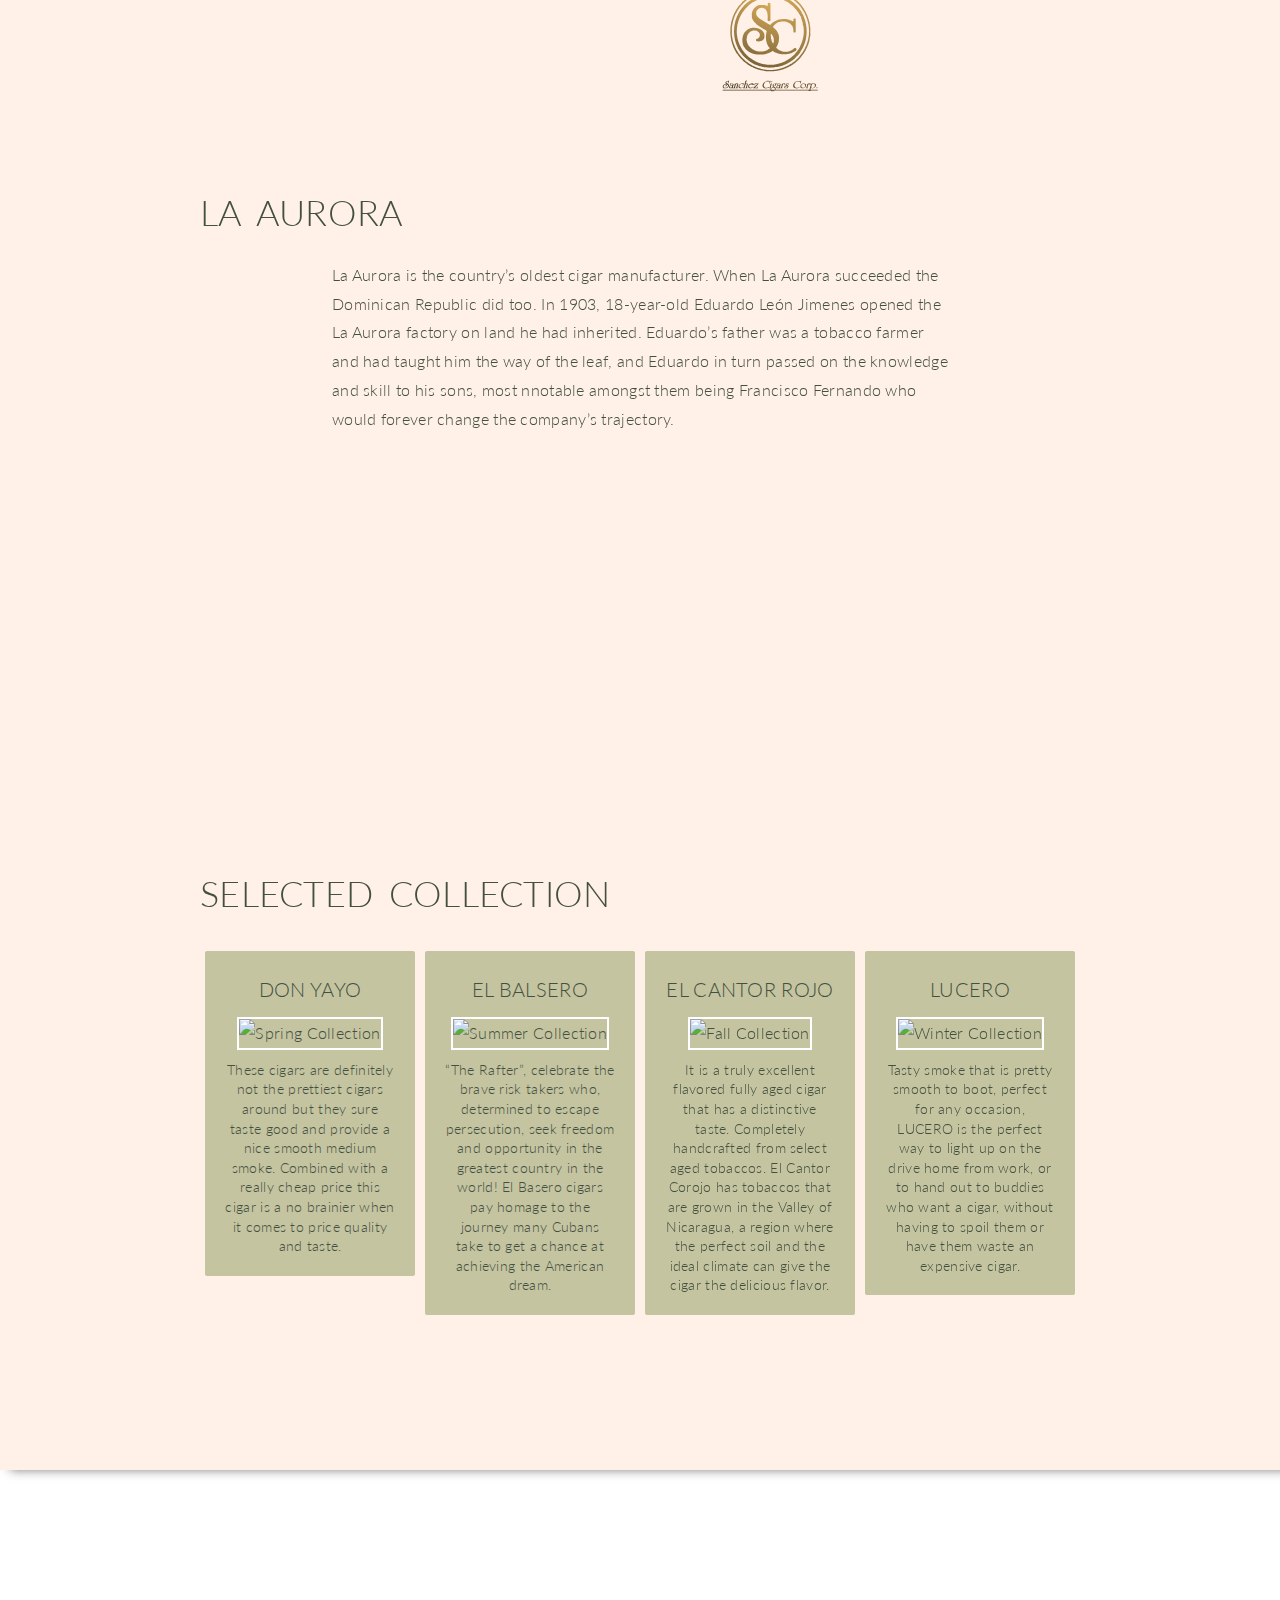
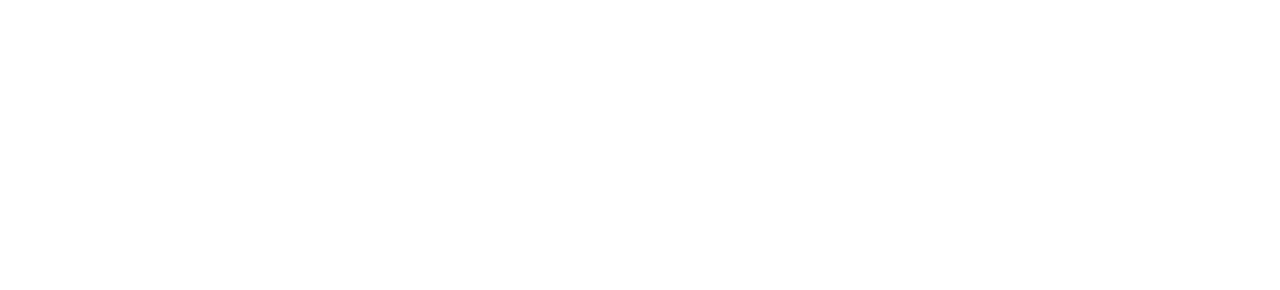
==== commit c9f3fa36: "Add files via upload" ====
--- a/aurora.html
+++ b/aurora.html
@@ -194,7 +194,7 @@
 
 
 .cover2 {
-  background-image: url("https://cdn.glitch.global/c536c49d-7661-4fd9-81b8-918d12539028/g64s81.png");
+  background-image: url("https://cdn.glitch.global/c536c49d-7661-4fd9-81b8-918d12539028/la-aurora.png");
   width: 500px;
   display: flex;
   justify-content: center;
@@ -791,7 +791,7 @@
                     
                     <div class="col-1-of-4 grid-item">
                         <figure class="grid-figure">
-                            <img src="https://cdn.glitch.global/c536c49d-7661-4fd9-81b8-918d12539028/g568.png" alt="Flutter Sleeve Solid Ruffle Dress">
+                            <img src="https://cdn.glitch.global/c536c49d-7661-4fd9-81b8-918d12539028/au2.png" alt="Flutter Sleeve Solid Ruffle Dress" onclick="showPopup2()">
                               
                               
                             <figcaption class="pricetag" onclick="showPopup2()">TOBACCO - <span class="price">LA AURORA</span></figcaption> 
@@ -825,28 +825,28 @@
                     <div class="col-1-of-4 card">
                         <div class="card__wrapper">
                             <h3 class="card__title">DON YAYO</h3>
-                            <img src="img/collection/1.png" alt="Spring Collection">
+                            <img src="https://cdn.glitch.global/c536c49d-7661-4fd9-81b8-918d12539028/don-y.png" alt="Spring Collection" onclick="openLink('index.html')">
                             <p class="card__description">These cigars are definitely not the prettiest cigars around but they sure taste good and provide a nice smooth medium smoke. Combined with a really cheap price this cigar is a no brainier when it comes to price quality and taste.</p>
                         </div>
                     </div>
                     <div class="col-1-of-4 card">
                         <div class="card__wrapper">
                             <h3 class="card__title">EL BALSERO</h3>
-                            <img src="img/collection/2.png" alt="Summer Collection">
+                            <img src="https://cdn.glitch.global/c536c49d-7661-4fd9-81b8-918d12539028/balsero-t.png" alt="Summer Collection" onclick="openLink('index.html')">
                             <p class="card__description">“The Rafter”, celebrate the brave risk takers who, determined to escape persecution, seek freedom and opportunity in the greatest country in the world! El Basero cigars pay homage to the journey many Cubans take to get a chance at achieving the American dream.</p>
                         </div>       
                     </div>    
                     <div class="col-1-of-4 card">
                         <div class="card__wrapper">
                             <h3 class="card__title">EL CANTOR ROJO</h3>
-                            <img src="img/collection/3.png" alt="Fall Collection">
+                            <img src="https://cdn.glitch.global/c536c49d-7661-4fd9-81b8-918d12539028/centor-r.png" alt="Fall Collection" onclick="openLink('index.html')">
                             <p class="card__description">It is a truly excellent flavored fully aged cigar that has a distinctive taste. Completely handcrafted from select aged tobaccos. El Cantor Corojo has tobaccos that are grown in the Valley of Nicaragua, a region where the perfect soil and the ideal climate can give the cigar the delicious flavor.</p>
                         </div>     
                     </div>     
                     <div class="col-1-of-4 card">
                         <div class="card__wrapper">
                             <h3 class="card__title">LUCERO</h3>
-                            <img src="img/collection/8.png" alt="Winter Collection">
+                            <img src="https://cdn.glitch.global/c536c49d-7661-4fd9-81b8-918d12539028/lucero-t.png" alt="Winter Collection" onclick="openLink('index.html')">
                             <p class="card__description">Tasty smoke that is pretty smooth to boot, 
 perfect for any occasion, LUCERO is the 
 perfect way to light up on the drive home 
@@ -886,19 +886,24 @@
   <div class="product" data-index="0">
   <button class="closeButton" onclick="closePopup2()">Close</button>
     <div class="product__new"></div>
-    <img class="product__img" src="https://cdn.glitch.global/c536c49d-7661-4fd9-81b8-918d12539028/g12s47.png"/>
+    <img class="product__img" src="https://cdn.glitch.global/c536c49d-7661-4fd9-81b8-918d12539028/au-1.png"/>
     <div class="product__brand">LA AURORA</div>
-    <div class="product__title">Belicoso Corojo</div>
-    <div class="product__price">$35,95</div>
+    <div class="product__title">Belicoso</div>
+    <div class="product__price">$99,99</div>
     <div class="product__buttons" style="--delay: 0.2s"></div>
     <div class="product__subtitle">
     
-    <p>Packaging:Box of 52</p>
-<p> </p>
+    
+<p>QUANTITY: BOX OF 25</p>
 <p>COUNTRY: DOMINICAN REPUBLIC</p>
- <p>WRAPPER: COROJO</p>
-<p>FILLER: DOMINICAN REPUBLIC | NICARAGUAN</p>
-  <p>LENGTH: 6 1/5 Inches</p>
+<p>WRAPPER: CAMEROON</p>
+<p>BINDER: DOMINICAN REPUBLIC</p>
+<p>FILLER: DOMINICAN REPUBLIC, NICARAGUA</p>
+<p>STRENGTH: MEDIUM</p>
+<p>COLOR: NATURAL</p>
+<p>LENGTH: 6 1/4</p>
+<p>RING SIZE: 52</p>
+
     
  
     
@@ -909,7 +914,7 @@
     </div>
   
        <div class="product__detail">
-  <a href="https://api.whatsapp.com/send/?phone=%2B17867571595&text=I+am+interested+in+Tobacco+LA+AURORA+COROJO&type=phone_number&app_absent=0">BUY NOW</a>
+  <a href="https://api.whatsapp.com/send/?phone=%2B17867571595&text=I+am+interested+in+Tobacco+LA+AURORA+BELICOSO&type=phone_number&app_absent=0" class="btn btn-full">BUY NOW</a>
 </div>
   
   </div>
@@ -920,8 +925,8 @@
     <div class="product__new"></div>
     <img class="product__img" src="https://cdn.glitch.global/c536c49d-7661-4fd9-81b8-918d12539028/petit2.png"/>
     <div class="product__brand">LA AURORA</div>
-    <div class="product__title">Petit Corona</div>
-    <div class="product__price">$35,95</div>
+    <div class="product__title">Petit Coronas</div>
+    <div class="product__price">$79,99</div>
     <div class="product__buttons" style="--delay: 0.2s"></div>
     <div class="product__subtitle">
     
@@ -945,7 +950,7 @@
     </div>
   
        <div class="product__detail">
-  <a href="https://api.whatsapp.com/send/?phone=%2B17867571595&text=I+am+interested+in+Tobacco+LA+AURORA+PETIT+CORONA&type=phone_number&app_absent=0">BUY NOW</a>
+  <a href="https://api.whatsapp.com/send/?phone=%2B17867571595&text=I+am+interested+in+Tobacco+LA+AURORA+PETIT+CORONAS&type=phone_number&app_absent=0" class="btn btn-full">BUY NOW</a>
 </div>
   
   </div>
@@ -959,7 +964,7 @@
     <img class="product__img" src="https://cdn.glitch.global/c536c49d-7661-4fd9-81b8-918d12539028/cetros2.png"/>
     <div class="product__brand">LA AURORA</div>
     <div class="product__title">Cetros</div>
-    <div class="product__price">$35,95</div>
+    <div class="product__price">$85,99</div>
     <div class="product__buttons" style="--delay: 0.2s"></div>
     <div class="product__subtitle">
     
@@ -981,7 +986,7 @@
     </div>
   
        <div class="product__detail">
-  <a href="https://api.whatsapp.com/send/?phone=%2B17867571595&text=I+am+interested+in+Tobacco+LA+AURORA+CETROS&type=phone_number&app_absent=0">BUY NOW</a>
+  <a href="https://api.whatsapp.com/send/?phone=%2B17867571595&text=I+am+interested+in+Tobacco+LA+AURORA+CETROS&type=phone_number&app_absent=0" class="btn btn-full">BUY NOW</a>
 </div>
   
   </div>
@@ -995,7 +1000,7 @@
     <img class="product__img" src="https://cdn.glitch.global/c536c49d-7661-4fd9-81b8-918d12539028/bristol.png"/>
     <div class="product__brand">LA AURORA</div>
     <div class="product__title">Bristol</div>
-    <div class="product__price">$35,95</div>
+    <div class="product__price">$85,99</div>
     <div class="product__buttons" style="--delay: 0.2s"></div>
     <div class="product__subtitle">
     
@@ -1017,7 +1022,7 @@
     </div>
   
        <div class="product__detail">
-  <a href="https://api.whatsapp.com/send/?phone=%2B17867571595&text=I+am+interested+in+Tobacco+LA+AURORA+BRISTOL&type=phone_number&app_absent=0">BUY NOW</a>
+  <a href="https://api.whatsapp.com/send/?phone=%2B17867571595&text=I+am+interested+in+Tobacco+LA+AURORA+BRISTOL&type=phone_number&app_absent=0" class="btn btn-full">BUY NOW</a>
 </div>
   
   </div>
@@ -1035,7 +1040,7 @@
     <img class="product__img" src="https://cdn.glitch.global/c536c49d-7661-4fd9-81b8-918d12539028/palma.png"/>
     <div class="product__brand">LA AURORA</div>
     <div class="product__title">Palma Extra</div>
-    <div class="product__price">$35,95</div>
+    <div class="product__price">$89,99</div>
     <div class="product__buttons" style="--delay: 0.2s"></div>
     <div class="product__subtitle">
     
@@ -1058,7 +1063,7 @@
     </div>
   
        <div class="product__detail">
-  <a href="https://api.whatsapp.com/send/?phone=%2B17867571595&text=I+am+interested+in+Tobacco+LA+AURORA+PALMA+EXTRA&type=phone_number&app_absent=0">BUY NOW</a>
+  <a href="https://api.whatsapp.com/send/?phone=%2B17867571595&text=I+am+interested+in+Tobacco+LA+AURORA+PALMA+EXTRA&type=phone_number&app_absent=0" class="btn btn-full">BUY NOW</a>
 </div>
   
   </div>
@@ -1258,6 +1263,15 @@
 
 
 
+<script>
+// Función para abrir el enlace
+function openLink(url) {
+    window.location.href = url;
+}
+</script>
+
+
+
 
 
   <script>
